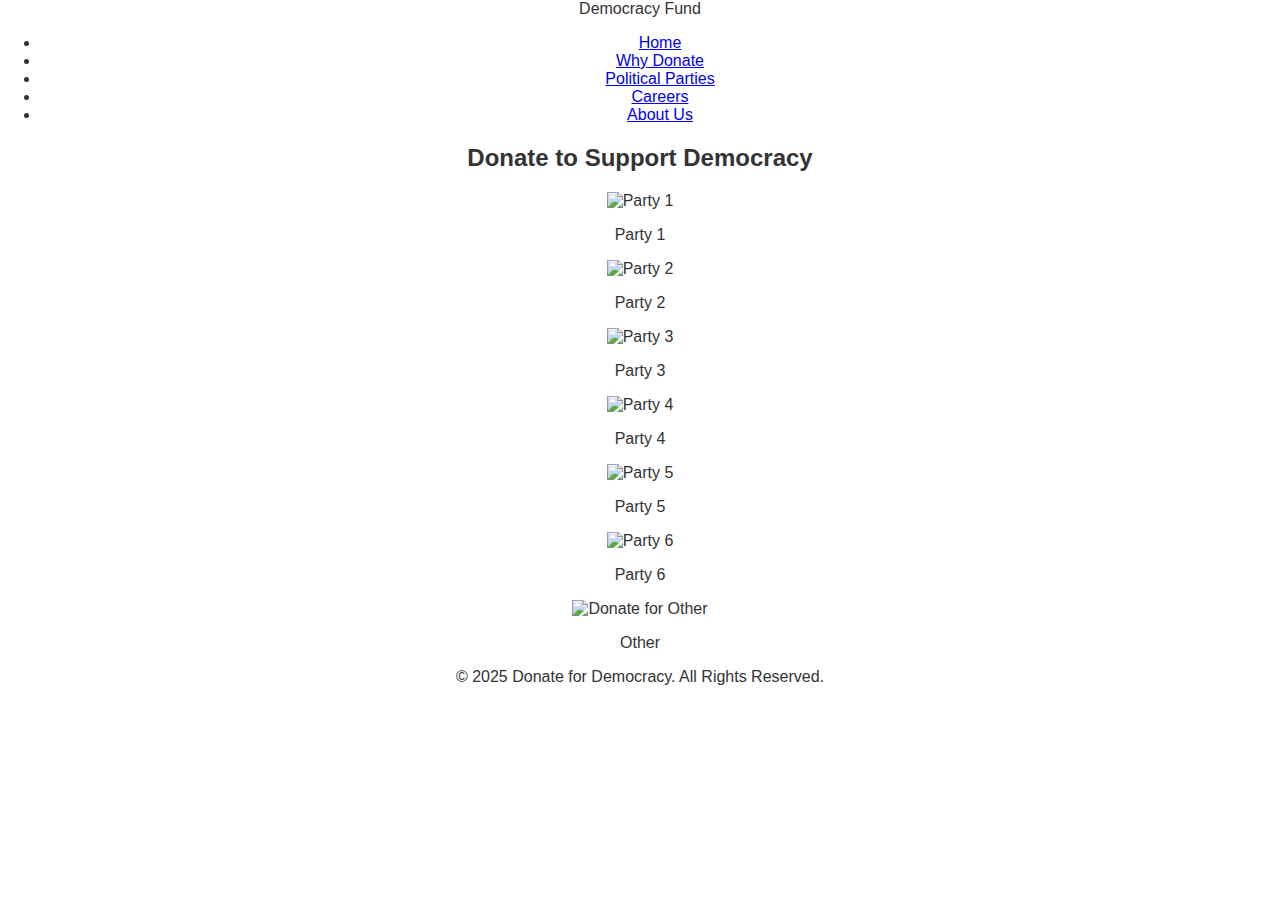
==== donate.html @ 5f99e60c "Create donate.html" ====
<!DOCTYPE html>
<html lang="en">
<head>
    <meta charset="UTF-8">
    <meta name="viewport" content="width=device-width, initial-scale=1.0">
    <title>Donate Now</title>
    <link rel="stylesheet" href="style.css">
</head>
<body>
    <header>
        <div class="logo">Democracy Fund</div>
        <nav>
            <ul>
                <li><a href="index.html">Home</a></li>
                <li><a href="why-donate.html">Why Donate</a></li>
                <li><a href="political-parties.html">Political Parties</a></li>
                <li><a href="careers.html">Careers</a></li>
                <li><a href="about-us.html">About Us</a></li>
            </ul>
        </nav>
    </header>
    <main>
        <section class="donate-page">
            <h2>Donate to Support Democracy</h2>
            <div class="party-grid">
                <div class="party">
                    <img src="party1.png" alt="Party 1">
                    <p>Party 1</p>
                </div>
                <div class="party">
                    <img src="party2.png" alt="Party 2">
                    <p>Party 2</p>
                </div>
                <div class="party">
                    <img src="party3.png" alt="Party 3">
                    <p>Party 3</p>
                </div>
                <div class="party">
                    <img src="party4.png" alt="Party 4">
                    <p>Party 4</p>
                </div>
                <div class="party">
                    <img src="party5.png" alt="Party 5">
                    <p>Party 5</p>
                </div>
                <div class="party">
                    <img src="party6.png" alt="Party 6">
                    <p>Party 6</p>
                </div>
                <div class="party">
                    <img src="other.png" alt="Donate for Other">
                    <p>Other</p>
                </div>
            </div>
        </section>
    </main>
    <footer>
        <p>&copy; 2025 Donate for Democracy. All Rights Reserved.</p>
    </footer>
</body>
</html>
---- style.css ----
body {
  font-family: Arial, sans-serif;
  margin: 0;
  padding: 0;
  text-align: center;
  color: #333;
}

h1 {
  margin-top: 20px;
}

.contact ul {
  list-style: none;
}

.contact a {
  color: blue;
  text-decoration: underline;
}

.modal {
  position: fixed;
  top: 0;
  left: 0;
  width: 100%;
  height: 100%;
  background: rgba(0, 0, 0, 0.8);
  display: flex;
  justify-content: center;
  align-items: center;
}

.modal.hidden {
  display: none;
}
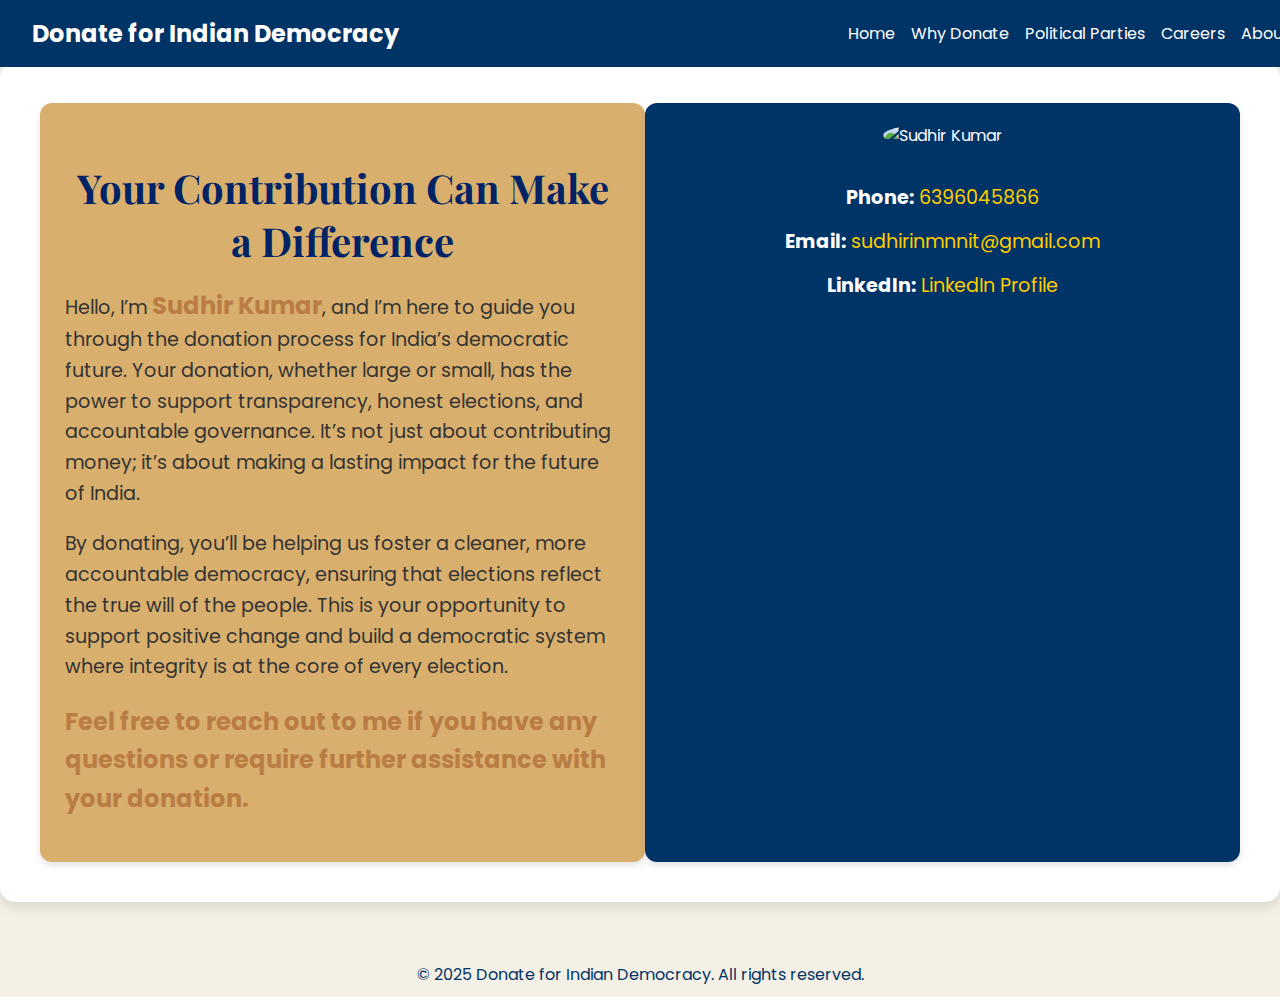
==== commit 8de3d94f: "Update donate.html" ====
--- a/donate.html
+++ b/donate.html
@@ -1,61 +1,208 @@
 <!DOCTYPE html>
 <html lang="en">
 <head>
-    <meta charset="UTF-8">
-    <meta name="viewport" content="width=device-width, initial-scale=1.0">
-    <title>Donate Now</title>
-    <link rel="stylesheet" href="style.css">
+  <meta charset="UTF-8">
+  <meta name="viewport" content="width=device-width, initial-scale=1.0">
+  <title>Donate for Indian Democracy - Contact</title>
+  <link href="https://fonts.googleapis.com/css2?family=Playfair+Display:wght@700&family=Poppins:wght@400;600&display=swap" rel="stylesheet">
+  <style>
+    body {
+      margin: 0;
+      font-family: 'Poppins', sans-serif;
+      background-color: #f4f0e6;
+      display: flex;
+      justify-content: center;
+      align-items: center;
+      height: 100vh;
+      flex-direction: column;
+      padding: 20px;
+    }
+
+    /* Header */
+    header {
+      background-color: #003366;
+      color: white;
+      padding: 1rem 2rem;
+      display: flex;
+      justify-content: space-between;
+      align-items: center;
+      width: 100%;
+      position: fixed;
+      top: 0;
+      left: 0;
+      right: 0;
+      z-index: 1000;
+    }
+
+    header h1 {
+      font-size: 1.5rem;
+      margin: 0;
+    }
+
+    nav {
+      display: flex;
+      gap: 1rem;
+    }
+
+    nav a {
+      color: white;
+      text-decoration: none;
+      font-size: 1rem;
+    }
+
+    nav a:hover {
+      text-decoration: underline;
+    }
+
+    /* Container */
+    .container {
+      display: flex;
+      justify-content: space-between;
+      width: 100%;
+      max-width: 1200px;
+      margin-top: 120px;
+      background-color: #ffffff;
+      border-radius: 15px;
+      box-shadow: 0 6px 12px rgba(0, 0, 0, 0.1);
+      padding: 40px;
+    }
+
+    /* Message Section */
+    .message {
+      width: 48%;
+      padding: 25px;
+      background-color: #d9af6d;
+      border-radius: 12px;
+      box-shadow: 0 4px 6px rgba(0, 0, 0, 0.1);
+    }
+
+    .message h2 {
+      font-size: 2.5rem;
+      color: #002366;
+      text-align: center;
+      margin-bottom: 20px;
+      font-family: 'Playfair Display', serif;
+      font-weight: 700;
+    }
+
+    .message p {
+      font-size: 1.2rem;
+      margin-top: 20px;
+      line-height: 1.6;
+      color: #333;
+    }
+
+    .message p strong {
+      font-size: 1.5rem;
+      color: #b97d44;
+    }
+
+    .message p a {
+      color: #b97d44;
+      text-decoration: none;
+    }
+
+    .message p a:hover {
+      text-decoration: underline;
+    }
+
+    /* Contact Details Section */
+    .contact {
+      width: 48%;
+      text-align: center;
+      padding: 20px;
+      background-color: #003366;
+      border-radius: 12px;
+      box-shadow: 0 4px 6px rgba(0, 0, 0, 0.1);
+      color: white;
+    }
+
+    .contact img {
+      max-width: 200px;
+      height: 200px;
+      border-radius: 50%;
+      margin-bottom: 20px;
+    }
+
+    .contact ul {
+      list-style-type: none;
+      padding: 0;
+      margin: 0;
+      font-size: 1.2rem;
+      font-family: 'Poppins', sans-serif;
+    }
+
+    .contact ul li {
+      margin: 15px 0;
+    }
+
+    .contact ul li a {
+      color: #ffcc00;
+      text-decoration: none;
+    }
+
+    .contact ul li a:hover {
+      text-decoration: underline;
+    }
+
+    /* Footer */
+    footer {
+      margin-top: 50px;
+      text-align: center;
+      font-size: 1rem;
+      color: #003366;
+    }
+
+    footer p {
+      margin: 10px 0;
+      font-family: 'Poppins', sans-serif;
+    }
+  </style>
 </head>
 <body>
-    <header>
-        <div class="logo">Democracy Fund</div>
-        <nav>
-            <ul>
-                <li><a href="index.html">Home</a></li>
-                <li><a href="why-donate.html">Why Donate</a></li>
-                <li><a href="political-parties.html">Political Parties</a></li>
-                <li><a href="careers.html">Careers</a></li>
-                <li><a href="about-us.html">About Us</a></li>
-            </ul>
-        </nav>
-    </header>
-    <main>
-        <section class="donate-page">
-            <h2>Donate to Support Democracy</h2>
-            <div class="party-grid">
-                <div class="party">
-                    <img src="party1.png" alt="Party 1">
-                    <p>Party 1</p>
-                </div>
-                <div class="party">
-                    <img src="party2.png" alt="Party 2">
-                    <p>Party 2</p>
-                </div>
-                <div class="party">
-                    <img src="party3.png" alt="Party 3">
-                    <p>Party 3</p>
-                </div>
-                <div class="party">
-                    <img src="party4.png" alt="Party 4">
-                    <p>Party 4</p>
-                </div>
-                <div class="party">
-                    <img src="party5.png" alt="Party 5">
-                    <p>Party 5</p>
-                </div>
-                <div class="party">
-                    <img src="party6.png" alt="Party 6">
-                    <p>Party 6</p>
-                </div>
-                <div class="party">
-                    <img src="other.png" alt="Donate for Other">
-                    <p>Other</p>
-                </div>
-            </div>
-        </section>
-    </main>
-    <footer>
-        <p>&copy; 2025 Donate for Democracy. All Rights Reserved.</p>
-    </footer>
+
+  <!-- Header with Navigation -->
+  <header>
+    <h1>Donate for Indian Democracy</h1>
+    <nav>
+      <a href="index.html">Home</a>
+      <a href="#why-donate">Why Donate</a>
+      <a href="#political-parties">Political Parties</a>
+      <a href="#careers">Careers</a>
+      <a href="#about-us">About Us</a>
+    </nav>
+  </header>
+
+  <!-- Main Container -->
+  <div class="container">
+    <!-- Message Section -->
+    <div class="message">
+      <h2>Your Contribution Can Make a Difference</h2>
+      <p>
+        Hello, I’m <strong>Sudhir Kumar</strong>, and I’m here to guide you through the donation process for India’s democratic future. Your donation, whether large or small, has the power to support transparency, honest elections, and accountable governance. It’s not just about contributing money; it’s about making a lasting impact for the future of India.
+      </p>
+      <p>
+        By donating, you’ll be helping us foster a cleaner, more accountable democracy, ensuring that elections reflect the true will of the people. This is your opportunity to support positive change and build a democratic system where integrity is at the core of every election.
+      </p>
+      <p><strong>Feel free to reach out to me if you have any questions or require further assistance with your donation.</strong></p>
+    </div>
+
+    <!-- Contact Details Section -->
+    <div class="contact">
+      <img src="your-photo.jpg" alt="Sudhir Kumar">
+      <ul>
+        <li><strong>Phone:</strong> <a href="tel:+6396045866">6396045866</a></li>
+        <li><strong>Email:</strong> <a href="mailto:sudhirinmnnit@gmail.com">sudhirinmnnit@gmail.com</a></li>
+        <li><strong>LinkedIn:</strong> <a href="https://www.linkedin.com/in/sudhkuma/" target="_blank">LinkedIn Profile</a></li>
+      </ul>
+    </div>
+  </div>
+
+  <!-- Footer -->
+  <footer>
+    <p>&copy; 2025 Donate for Indian Democracy. All rights reserved.</p>
+  </footer>
+
 </body>
 </html>
+
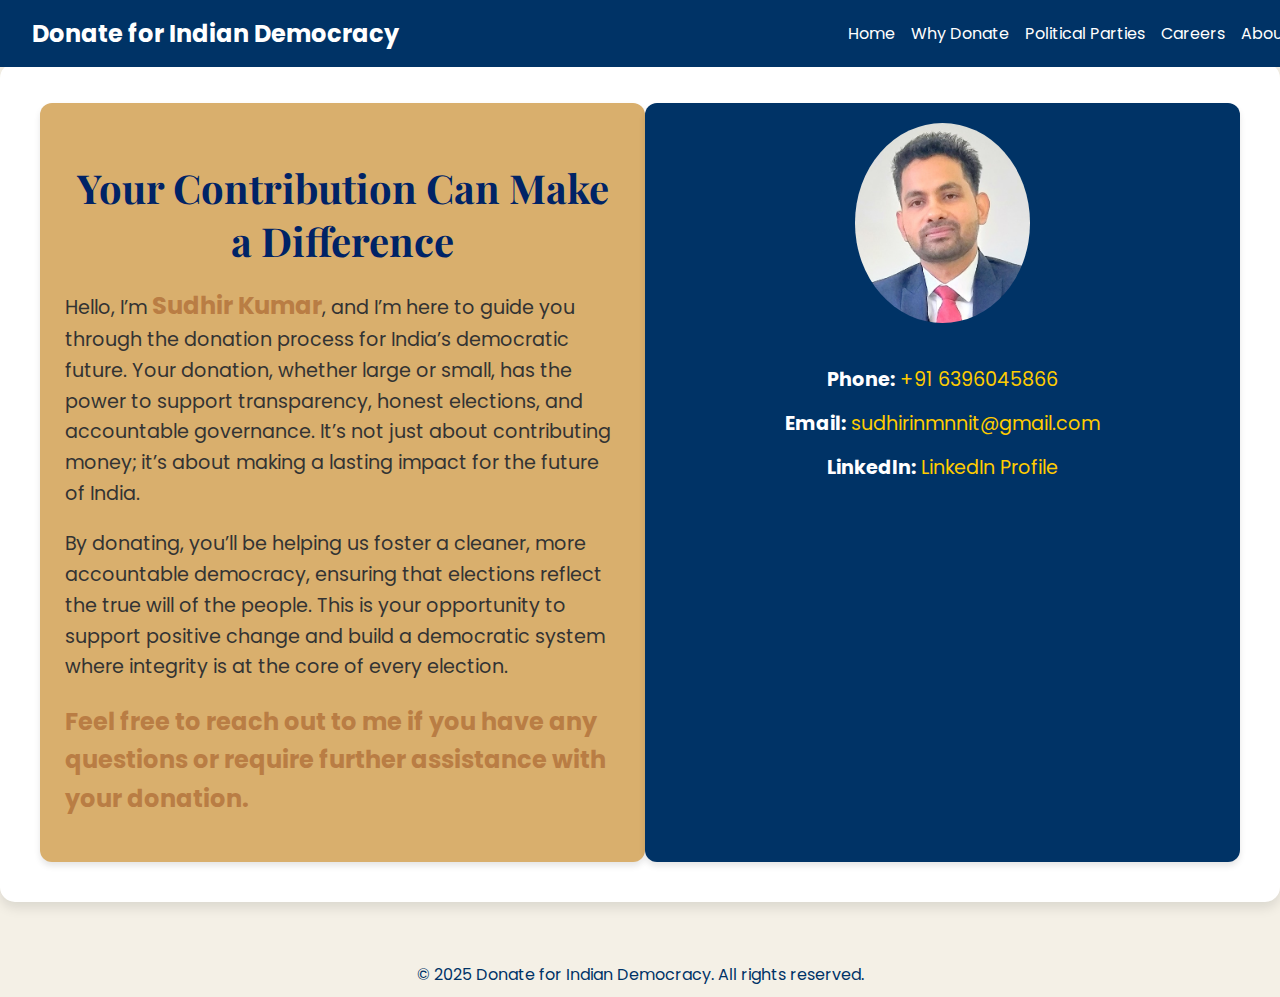
==== commit 01f2d091: "Update donate.html" ====
--- a/donate.html
+++ b/donate.html
@@ -189,9 +189,9 @@
 
     <!-- Contact Details Section -->
     <div class="contact">
-      <img src="your-photo.jpg" alt="Sudhir Kumar">
+      <img src="images/sudhir.jpg" alt="Sudhir Kumar">
       <ul>
-        <li><strong>Phone:</strong> <a href="tel:+6396045866">6396045866</a></li>
+        <li><strong>Phone:</strong> <a href="tel:+916396045866">+91 6396045866</a></li>
         <li><strong>Email:</strong> <a href="mailto:sudhirinmnnit@gmail.com">sudhirinmnnit@gmail.com</a></li>
         <li><strong>LinkedIn:</strong> <a href="https://www.linkedin.com/in/sudhkuma/" target="_blank">LinkedIn Profile</a></li>
       </ul>
